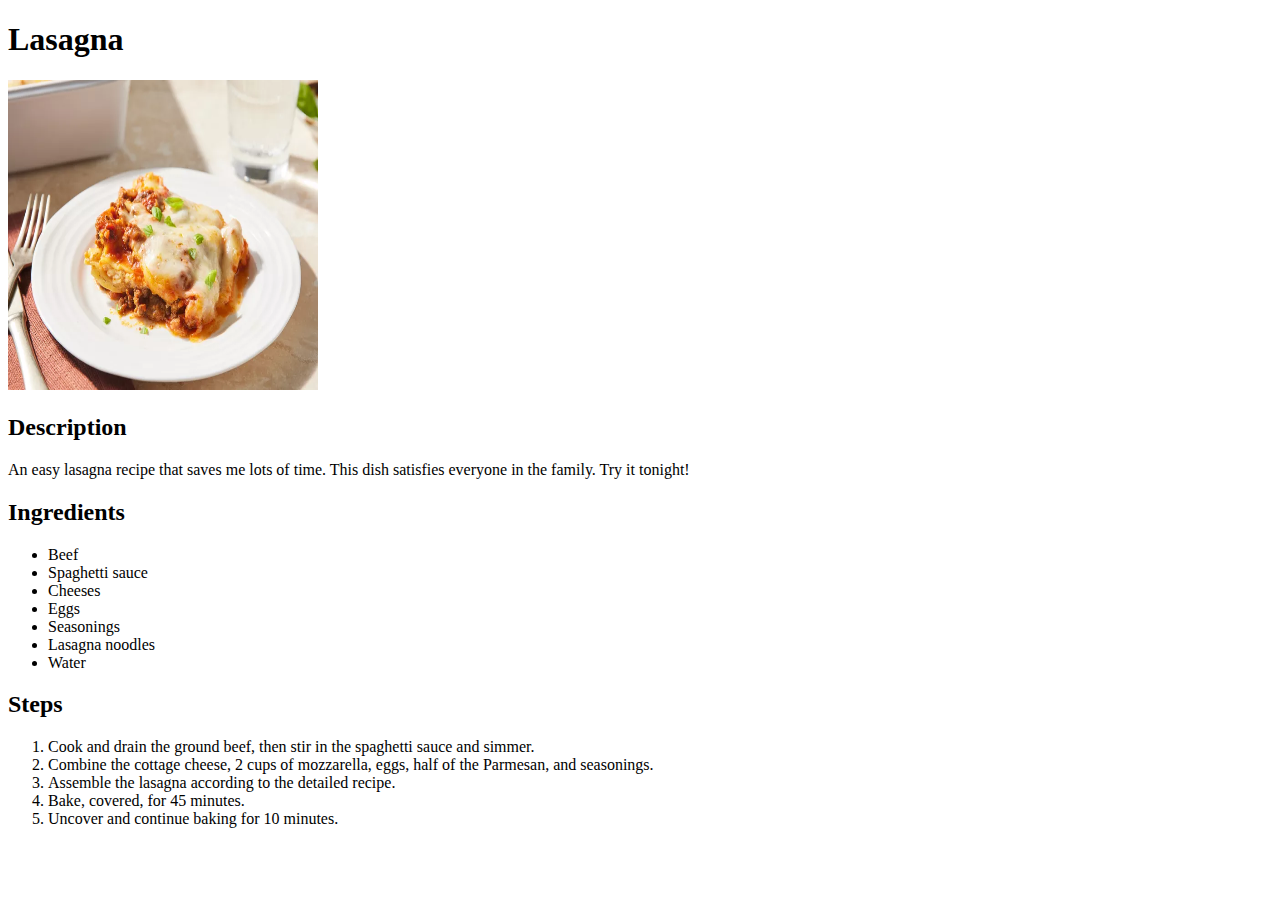
==== recipes/lasagna.html @ 2a52bdcb "added lasagna recipe" ====
<!DOCTYPE html>
<html lang="en">
<head>
  <meta charset="UTF-8">
  <meta name="viewport" content="width=device-width, initial-scale=1.0">
  <title>Lasagna recipe</title>
</head>
<body>
  <h1>Lasagna</h1>
  <img src="../images/lasagna-image.png" width="310" height="310">
  <h2>Description</h2>
  <p>An easy lasagna recipe that saves me lots of time. This dish satisfies everyone in the family. Try it tonight!</p>
  <h2>Ingredients</h2>
  <ul>
    <li>Beef</li>
    <li>Spaghetti sauce</li>
    <li>Cheeses</li>
    <li>Eggs</li>
    <li>Seasonings</li>
    <li>Lasagna noodles</li>
    <li>Water</li>
  </ul>
  <h2>Steps</h2>
  <ol>
    <li>Cook and drain the ground beef, then stir in the spaghetti sauce and simmer.</li>
    <li>Combine the cottage cheese, 2 cups of mozzarella, eggs, half of the Parmesan, and seasonings.</li>
    <li>Assemble the lasagna according to the detailed recipe.</li>
    <li>Bake, covered, for 45 minutes.</li>
    <li>Uncover and continue baking for 10 minutes.</li>
  </ol>
</body>
</html>
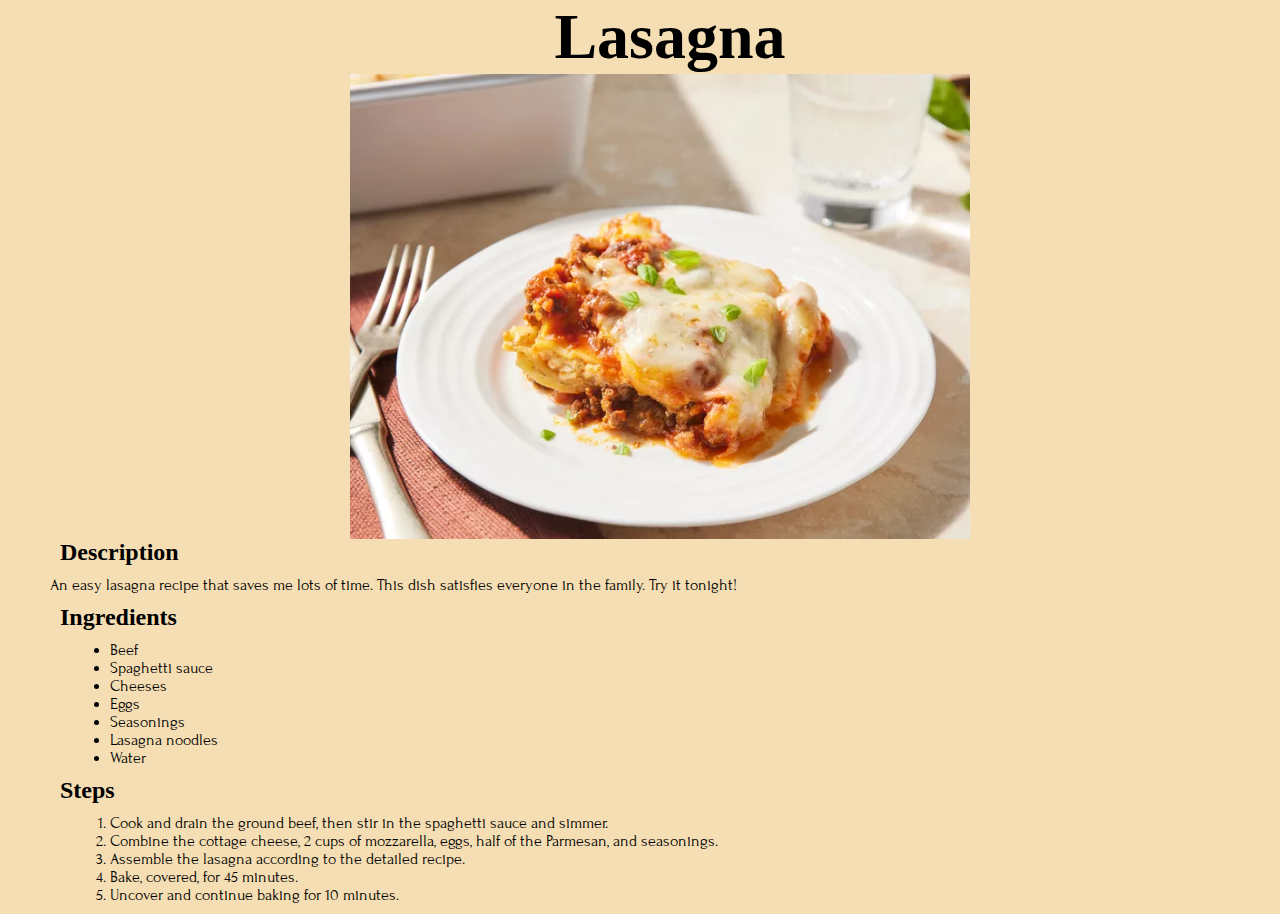
==== commit 98b798f2: "added styles folder and css for each page" ====
--- a/recipes/lasagna.html
+++ b/recipes/lasagna.html
@@ -1,13 +1,19 @@
 <!DOCTYPE html>
 <html lang="en">
+
 <head>
   <meta charset="UTF-8">
   <meta name="viewport" content="width=device-width, initial-scale=1.0">
+  <link href="../styles/recipeStyle.css" rel="stylesheet">
+  <link rel="preconnect" href="https://fonts.googleapis.com">
+  <link rel="preconnect" href="https://fonts.gstatic.com" crossorigin>
+  <link href="https://fonts.googleapis.com/css2?family=Forum&family=Pacifico&display=swap" rel="stylesheet">
   <title>Lasagna recipe</title>
 </head>
+
 <body>
   <h1>Lasagna</h1>
-  <img src="../images/lasagna-image.png" width="310" height="310">
+  <img class="center" src="../images/lasagna-image.png" width="310" height="310">
   <h2>Description</h2>
   <p>An easy lasagna recipe that saves me lots of time. This dish satisfies everyone in the family. Try it tonight!</p>
   <h2>Ingredients</h2>
@@ -29,4 +35,5 @@
     <li>Uncover and continue baking for 10 minutes.</li>
   </ol>
 </body>
+
 </html>--- a/styles/recipeStyle.css
+++ b/styles/recipeStyle.css
@@ -0,0 +1,29 @@
+* {
+  margin: 0;
+  margin-left: 20px;
+  background-color: wheat;
+}
+
+h1 {
+  font-size: 64px;
+  text-align: center;
+}
+
+img {
+  height: auto;
+  width: 210px;
+}
+
+.center {
+  display: block;
+  margin-left: auto;
+  margin-right: auto;
+  width: 50%;
+}
+
+p, ul, ol {
+  margin: 10px;
+  font-family: "Forum", serif;
+  font-weight: 400;
+  font-style: normal;
+}